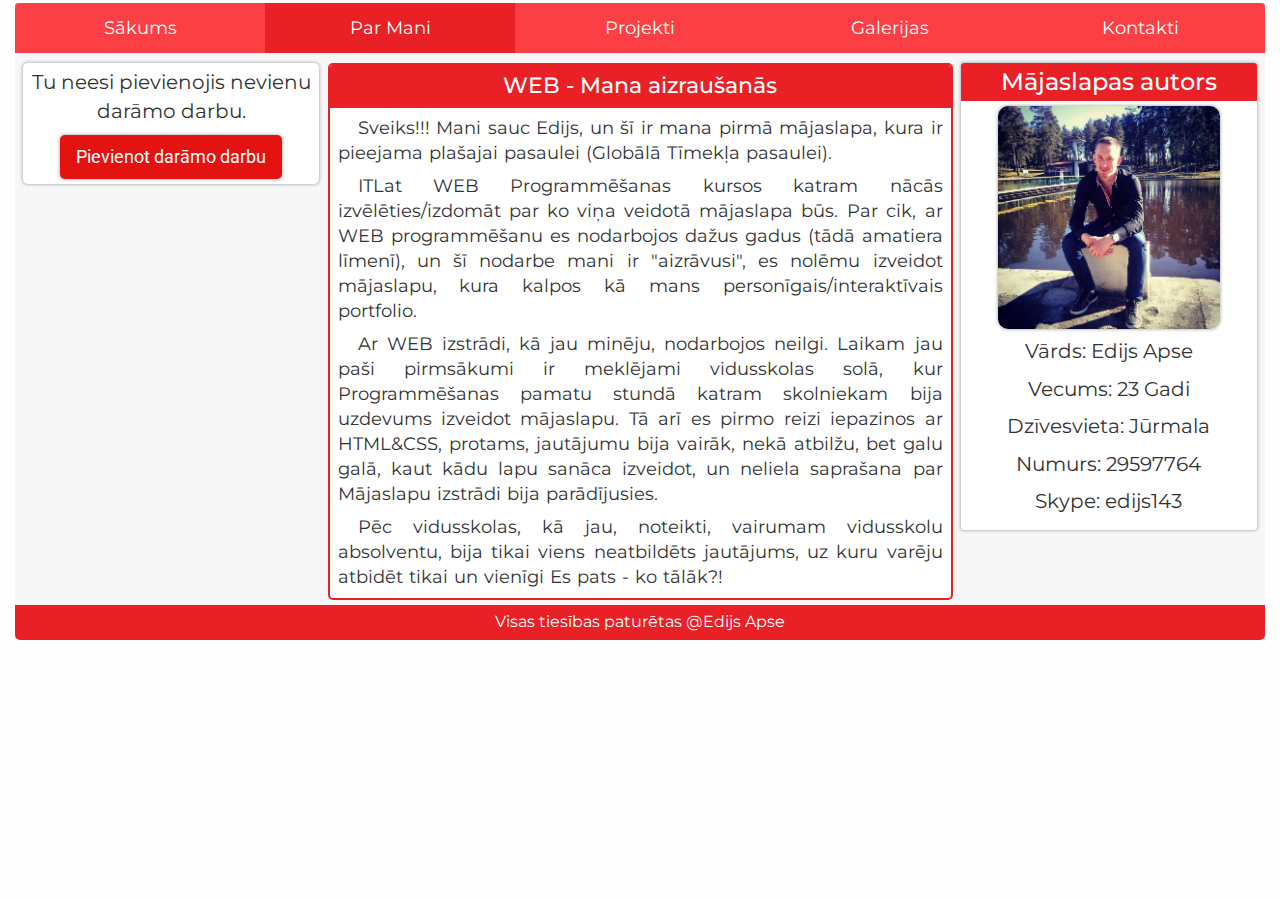
==== about.html @ 8e3dd99e "Project&About Page + Style update" ====
<!DOCTYPE html>
<html lang="en">
<head>
	<meta charset="UTF-8">
	<title>Edija Apses Workshop's</title>
	<meta  name='viewport' content='width=device-width, initial-scale=1.0, maximum-scale=1.0, user-scalable=0' />
	<link href="./css/reset.css" rel="stylesheet">
	<link href = "./libs/bootstrap/css/bootstrap.css" rel ="stylesheet">
	<script src="./libs/jQuery/jquery2.1.4.min.js"></script>
	<script src="./libs/bootstrap/js/bootstrap.js"> </script>
	<link href="./css/main.css" rel="stylesheet">
	<link href="https://fonts.googleapis.com/css?family=Montserrat|Roboto" rel="stylesheet">
</head>
<body>
	<div class="container-fluid">
		<nav class="navbar navbar-inverse">
			<div class="container-fluid">
				<div class="navbar-header">
					<button type="button" class="navbar-toggle" data-toggle="collapse" data-target="#main-menu">
						<span class="icon-bar"></span>
						<span class="icon-bar"></span>
						<span class="icon-bar"></span> 
					</button>
				</div>
				<div class="collapse navbar-collapse" id="main-menu">
					<ul class="nav navbar-nav">
						<li><a href="index.html">Sākums</a></li>
						<li class="active"><a href="about.html">Par Mani</a></li>
						<li><a href="project.html">Projekti</a></li> 
						<li><a href="#">Galerijas</a></li>
						<li ><a href="#">Kontakti</a></li> 
					</ul>
				</div>
			</div>
		</nav>
		<div class="row">
			<div class="col-md-3">
				<div class="left-sidebar">
					<p class="text-center">Tu neesi pievienojis nevienu darāmo darbu.</p>
					<button class="btn btn-primary btn-lg center-block">Pievienot darāmo darbu</button>
				</div>
			</div>
			<div class="col-md-6 main">
				<div class="section">
					<h2 class="text-center">WEB - Mana aizraušanās</h2>
                    <p>Sveiks!!! Mani sauc Edijs, un šī ir mana pirmā mājaslapa, kura ir pieejama plašajai pasaulei (Globālā Tīmekļa pasaulei).</p>
                    <p>ITLat WEB Programmēšanas kursos katram nācās izvēlēties/izdomāt par ko viņa veidotā mājaslapa būs. 
                    Par cik, ar WEB programmēšanu es nodarbojos dažus gadus (tādā amatiera līmenī), un šī nodarbe mani ir "aizrāvusi", es nolēmu izveidot mājaslapu, kura kalpos kā mans personīgais/interaktīvais portfolio.</p>
                    <p>Ar WEB izstrādi, kā jau minēju, nodarbojos neilgi. Laikam jau paši pirmsākumi ir meklējami vidusskolas solā, kur Programmēšanas pamatu stundā katram skolniekam bija uzdevums izveidot mājaslapu. 
                    Tā arī es pirmo reizi iepazinos ar HTML&CSS, protams, jautājumu bija vairāk, nekā atbilžu, bet galu galā, kaut kādu lapu sanāca izveidot, un neliela saprašana par Mājaslapu izstrādi bija parādījusies.</p>
                    <p>Pēc vidusskolas, kā jau, noteikti, vairumam vidusskolu absolventu, bija tikai viens neatbildēts jautājums, uz kuru varēju atbidēt tikai un vienīgi Es pats - ko tālāk?!</p>
				</div>
			</div>	
			<div class="col-md-3">
				<div class="right-sidebar">
					<h3 class="text-center">Mājaslapas autors</h3>
					<img class="center-block" src="img/profile_image.jpg">
					<p class="text-center">Vārds: Edijs Apse</p>
					<p>Vecums: 23 Gadi</p>
					<p>Dzīvesvieta: Jūrmala</p>
					<p>Numurs: 29597764</p>
					<p>Skype: edijs143</p>
				</div>
			</div>		
		</div>
		<div class="row footer">
			<div class="col-md-12">
				<p>Visas tiesības paturētas @Edijs Apse</p>
			</div>
		</div>
	</div> 
</body>
</html>
---- css/main.css ----
@media only screen and (max-width: 768px) {
  .navbar {
    -webkit-border-radius: 5px 5px 0px 0px;
    -moz-border-radius: 5px 5px 0px 0px;
    -ms-border-radius: 5px 5px 0px 0px;
    border-radius: 5px 5px 0px 0px;
    background-color: #EA2027;
  }
  .navbar .container-fluid .navbar-header {
    -webkit-border-radius: 5px 5px 0px 0px;
    -moz-border-radius: 5px 5px 0px 0px;
    -ms-border-radius: 5px 5px 0px 0px;
    border-radius: 5px 5px 0px 0px;
    background-color: #EA2027;
    width: 100%;
    margin: 0;
  }
  .navbar .container-fluid .navbar-header button {
    background-color: #fc3f45;
    -webkit-box-shadow: 0px 0px 3px 1px rgba(100, 100, 100, 0.4);
    -moz-box-shadow: 0px 0px 3px 1px rgba(100, 100, 100, 0.4);
    box-shadow: 0px 0px 3px 1px rgba(100, 100, 100, 0.4);
    border: none;
  }
  .navbar .container-fluid .navbar-header button span {
    height: 3px;
    width: 24px;
  }
  .navbar .container-fluid .navbar-collapse {
    width: 100%;
    margin: 0;
    border: none;
  }
  .navbar .container-fluid .navbar-collapse ul {
    height: auto;
    border-radius: 0px;
  }
  .navbar .container-fluid .navbar-collapse ul li {
    border-top: 1px solid #FFF;
    width: 100%;
    background-color: #fc3f45;
  }
  .navbar .container-fluid .navbar-collapse ul li a {
    line-height: 30px;
  }
  .project {
    display: block;
    width: 70%;
    margin: 0px auto;
    float: none;
  }
}

.left-sidebar {
  width: 98%;
  margin: 0px auto;
  margin-top: 5px;
  padding: 5px;
  -webkit-box-shadow: 0px 0px 3px 1px rgba(100, 100, 100, 0.4);
  -moz-box-shadow: 0px 0px 3px 1px rgba(100, 100, 100, 0.4);
  box-shadow: 0px 0px 3px 1px rgba(100, 100, 100, 0.4);
  -webkit-border-radius: 5px;
  -moz-border-radius: 5px;
  -ms-border-radius: 5px;
  border-radius: 5px;
  background-color: #FFF;
}

.left-sidebar p {
  font-size: 20px;
  font-family: "Montserrat", sans-serif;
}

.left-sidebar button {
  font-size: 18px;
  font-family: "Roboto", sans-serif;
  background-color: #e51212;
  border: none;
  -webkit-box-shadow: 0px 0px 3px 1px rgba(100, 100, 100, 0.4);
  -moz-box-shadow: 0px 0px 3px 1px rgba(100, 100, 100, 0.4);
  box-shadow: 0px 0px 3px 1px rgba(100, 100, 100, 0.4);
  -webkit-transition: all 0.3s;
  -moz-transition: all 0.3s;
  -ms-transition: all 0.3s;
  transition: all 0.3s;
  -webkit-border-radius: 5px;
  -moz-border-radius: 5px;
  -ms-border-radius: 5px;
  border-radius: 5px;
}

.left-sidebar button:hover {
  background-color: #fc3f45;
  -webkit-transition: all 0.3s;
  -moz-transition: all 0.3s;
  -ms-transition: all 0.3s;
  transition: all 0.3s;
}

.right-sidebar {
  width: 98%;
  margin: 0px auto;
  margin-top: 5px;
  padding-bottom: 5px;
  -webkit-box-shadow: 0px 0px 3px 1px rgba(100, 100, 100, 0.4);
  -moz-box-shadow: 0px 0px 3px 1px rgba(100, 100, 100, 0.4);
  box-shadow: 0px 0px 3px 1px rgba(100, 100, 100, 0.4);
  -webkit-border-radius: 3px;
  -moz-border-radius: 3px;
  -ms-border-radius: 3px;
  border-radius: 3px;
  background-color: #FFF;
  text-align: center;
}

.right-sidebar h3 {
  margin: 0;
  padding: 2%;
  background-color: #EA2027;
  font-family: "Montserrat", sans-serif;
  color: #FFF;
  -webkit-border-radius: 3px 3px 0px 0px;
  -moz-border-radius: 3px 3px 0px 0px;
  -ms-border-radius: 3px 3px 0px 0px;
  border-radius: 3px 3px 0px 0px;
}

.right-sidebar p {
  font-family: "Montserrat", sans-serif;
  font-size: 20px;
  margin: 3%;
  padding: 0;
}

.right-sidebar img {
  display: block;
  width: 75%;
  margin: 0px auto;
  margin-top: 5px;
  margin-bottom: 5px;
  -webkit-border-radius: 10px;
  -moz-border-radius: 10px;
  -ms-border-radius: 10px;
  border-radius: 10px;
  -webkit-box-shadow: 0px 0px 3px 1px rgba(100, 100, 100, 0.4);
  -moz-box-shadow: 0px 0px 3px 1px rgba(100, 100, 100, 0.4);
  box-shadow: 0px 0px 3px 1px rgba(100, 100, 100, 0.4);
}

.navbar {
  margin: 0px;
  border: none;
  margin-top: 3px;
}

.navbar .container-fluid {
  padding: 0;
  margin: 0;
  -webkit-border-radius: 5px;
  -moz-border-radius: 5px;
  -ms-border-radius: 5px;
  border-radius: 5px;
}

.navbar .container-fluid .collapse {
  padding: 0;
}

.navbar .container-fluid .collapse ul {
  height: 50px;
  width: 100%;
  padding: 0;
  margin: 0;
  -webkit-border-radius: 5px 5px 0px 0px;
  -moz-border-radius: 5px 5px 0px 0px;
  -ms-border-radius: 5px 5px 0px 0px;
  border-radius: 5px 5px 0px 0px;
  background-color: #fc3f45;
}

.navbar .container-fluid .collapse ul .active:first-of-type a {
  -webkit-border-top-left-radius: 5px;
  -moz-border-top-left-radius: 5px;
  -ms-border-top-left-radius: 5px;
  border-top-left-radius: 5px;
}

.navbar .container-fluid .collapse ul .active:last-of-type a {
  -webkit-border-top-right-radius: 5px;
  -moz-border-top-right-radius: 5px;
  -ms-border-top-right-radius: 5px;
  border-top-right-radius: 5px;
}

.navbar .container-fluid .collapse ul .active a {
  background-color: #EA2027;
}

.navbar .container-fluid .collapse ul li {
  width: 20%;
  margin: 0;
  padding: 0;
}

.navbar .container-fluid .collapse ul li:last-of-type a {
  -webkit-border-top-right-radius: 5px;
  -moz-border-top-right-radius: 5px;
  -ms-border-top-right-radius: 5px;
  border-top-right-radius: 5px;
}

.navbar .container-fluid .collapse ul li:first-of-type a {
  -webkit-border-top-left-radius: 5px;
  -moz-border-top-left-radius: 5px;
  -ms-border-top-left-radius: 5px;
  border-top-left-radius: 5px;
}

.navbar .container-fluid .collapse ul li a {
  height: 50px;
  line-height: 20px;
  font-size: 18px;
  font-family: "Montserrat", sans-serif;
  text-align: center;
  color: #FFF;
  -webkit-transition: all 0.5s;
  -moz-transition: all 0.5s;
  -ms-transition: all 0.5s;
  transition: all 0.5s;
}

.navbar .container-fluid .collapse ul li a:hover {
  background-color: #EA2027;
  -webkit-transition: all 0.5s;
  -moz-transition: all 0.5s;
  -ms-transition: all 0.5s;
  transition: all 0.5s;
}

body {
  background-color: #fefefe;
}

body .container-fluid {
  background-color: #fefefe;
}

body .container-fluid .row {
  margin: 0;
  background-color: #f7f7f7;
}

body .container-fluid .row .col-md-3 {
  padding: 5px;
}

body .container-fluid .row .main {
  padding: 0;
  margin-top: 10px;
  margin-bottom: 5px;
  background-color: #FFF;
  -webkit-border-radius: 5px;
  -moz-border-radius: 5px;
  -ms-border-radius: 5px;
  border-radius: 5px;
}

body .container-fluid .row .main .section {
  display: inline-block;
  background-color: #FFF;
  border: 2px solid #EA2027;
  margin-bottom: 5px;
  -webkit-border-radius: 5px;
  -moz-border-radius: 5px;
  -ms-border-radius: 5px;
  border-radius: 5px;
}

body .container-fluid .row .main .section:last-child {
  margin-bottom: 0;
}

body .container-fluid .row .main .section ul {
  margin-left: 20px;
}

body .container-fluid .row .main .section ul li {
  text-align: left;
  font-size: 18px;
  line-height: 25px;
  margin-left: 20px;
  list-style-position: inside;
  list-style-type: circle;
  font-family: "Montserrat", sans-serif;
}

body .container-fluid .row .main .section h2 {
  background-color: #EA2027;
  font-family: "Montserrat", sans-serif;
  color: #FFF;
  margin: 0;
  font-size: 22px;
  padding: 1.5%;
  -webkit-border-radius: 3px 3px 0px 0px;
  -moz-border-radius: 3px 3px 0px 0px;
  -ms-border-radius: 3px 3px 0px 0px;
  border-radius: 3px 3px 0px 0px;
}

body .container-fluid .row .main .section p {
  margin: 8px;
  text-align: justify;
  word-spacing: 1px;
  text-indent: 20px;
  font-size: 18px;
  line-height: 25px;
  font-family: "Montserrat", sans-serif;
}

body .container-fluid .row .main .section .form-horizontal {
  margin: 5px;
}

body .container-fluid .row .main .section .form-horizontal .form-group {
  margin: 5px;
}

body .container-fluid .row .main .section .form-horizontal .form-group label {
  font-size: 16px;
  font-family: "Montserrat", sans-serif;
  font-weight: normal;
  margin-bottom: 0;
}

body .container-fluid .row .main .section .form-horizontal .form-group input {
  border: 2px solid #EA2027;
  font-family: "Montserrat", sans-serif;
  padding: 5px;
}

body .container-fluid .row .main .section .form-horizontal .form-group input:focus {
  box-shadow: none;
}

body .container-fluid .row .main .section .form-horizontal .form-group select {
  font-size: 14px;
  font-family: "Montserrat", sans-serif;
  border: 2px solid #EA2027;
}

body .container-fluid .row .main .section .form-horizontal .form-group select:focus {
  box-shadow: none;
}

body .container-fluid .row .main .section .form-horizontal .form-group select option {
  font-size: 18px;
  font-family: "Montserrat", sans-serif;
}

body .container-fluid .row .main .section .form-horizontal button {
  font-size: 18px;
  font-family: "Roboto", sans-serif;
  background-color: #e51212;
  border: none;
  margin-top: 10px;
  margin-bottom: 10px;
  -webkit-box-shadow: 0px 0px 3px 1px rgba(100, 100, 100, 0.4);
  -moz-box-shadow: 0px 0px 3px 1px rgba(100, 100, 100, 0.4);
  box-shadow: 0px 0px 3px 1px rgba(100, 100, 100, 0.4);
  -webkit-transition: all 0.3s;
  -moz-transition: all 0.3s;
  -ms-transition: all 0.3s;
  transition: all 0.3s;
  -webkit-border-radius: 5px;
  -moz-border-radius: 5px;
  -ms-border-radius: 5px;
  border-radius: 5px;
}

body .container-fluid .row .main .section .form-horizontal button:hover {
  background-color: #fc3f45;
  -webkit-transition: all 0.3s;
  -moz-transition: all 0.3s;
  -ms-transition: all 0.3s;
  transition: all 0.3s;
}

body .container-fluid .row .main .section .form-horizontal button:active {
  outline: none;
}

body .container-fluid .row .main .section .project {
  position: relative;
  width: 48%;
  margin: 1%;
  float: left;
  border: none;
  -webkit-box-shadow: 0px 0px 3px 1px rgba(100, 100, 100, 0.4);
  -moz-box-shadow: 0px 0px 3px 1px rgba(100, 100, 100, 0.4);
  box-shadow: 0px 0px 3px 1px rgba(100, 100, 100, 0.4);
  -webkit-border-radius: 5px 5px 0px 0px;
  -moz-border-radius: 5px 5px 0px 0px;
  -ms-border-radius: 5px 5px 0px 0px;
  border-radius: 5px 5px 0px 0px;
  padding: 0;
}

body .container-fluid .row .main .section .project h3 {
  display: block;
  font-size: 22px;
  font-family: "Montserrat", sans-serif;
  color: #FFF;
  text-align: center;
  height: auto;
  -webkit-border-radius: 5px 5px 0px 0px;
  -moz-border-radius: 5px 5px 0px 0px;
  -ms-border-radius: 5px 5px 0px 0px;
  border-radius: 5px 5px 0px 0px;
  padding: 2%;
  margin: 0;
  background-color: #fc3f45;
}

body .container-fluid .row .main .section .project img {
  display: block;
  width: 90%;
  margin: 0px auto;
  margin-top: 5px;
  margin-bottom: 5px;
  -webkit-border-radius: 10px;
  -moz-border-radius: 10px;
  -ms-border-radius: 10px;
  border-radius: 10px;
  -webkit-box-shadow: 0px 0px 3px 1px rgba(100, 100, 100, 0.4);
  -moz-box-shadow: 0px 0px 3px 1px rgba(100, 100, 100, 0.4);
  box-shadow: 0px 0px 3px 1px rgba(100, 100, 100, 0.4);
}

body .container-fluid .row .main .section p {
  word-spacing: 1px;
  font-size: 18px;
}

body .container-fluid .row .main .section ul li {
  list-style-type: disc;
}

body .container-fluid .footer {
  background-color: #EA2027;
  padding: 0.5%;
  margin: 0;
  margin-bottom: 5px;
  border-bottom-left-radius: 5px;
  border-bottom-right-radius: 5px;
}

body .container-fluid .footer p {
  padding: 0;
  margin: 0;
  text-align: center;
  font-size: 16px;
  font-family: "Montserrat", sans-serif;
  color: #FFF;
}
/*# sourceMappingURL=main.css.map */
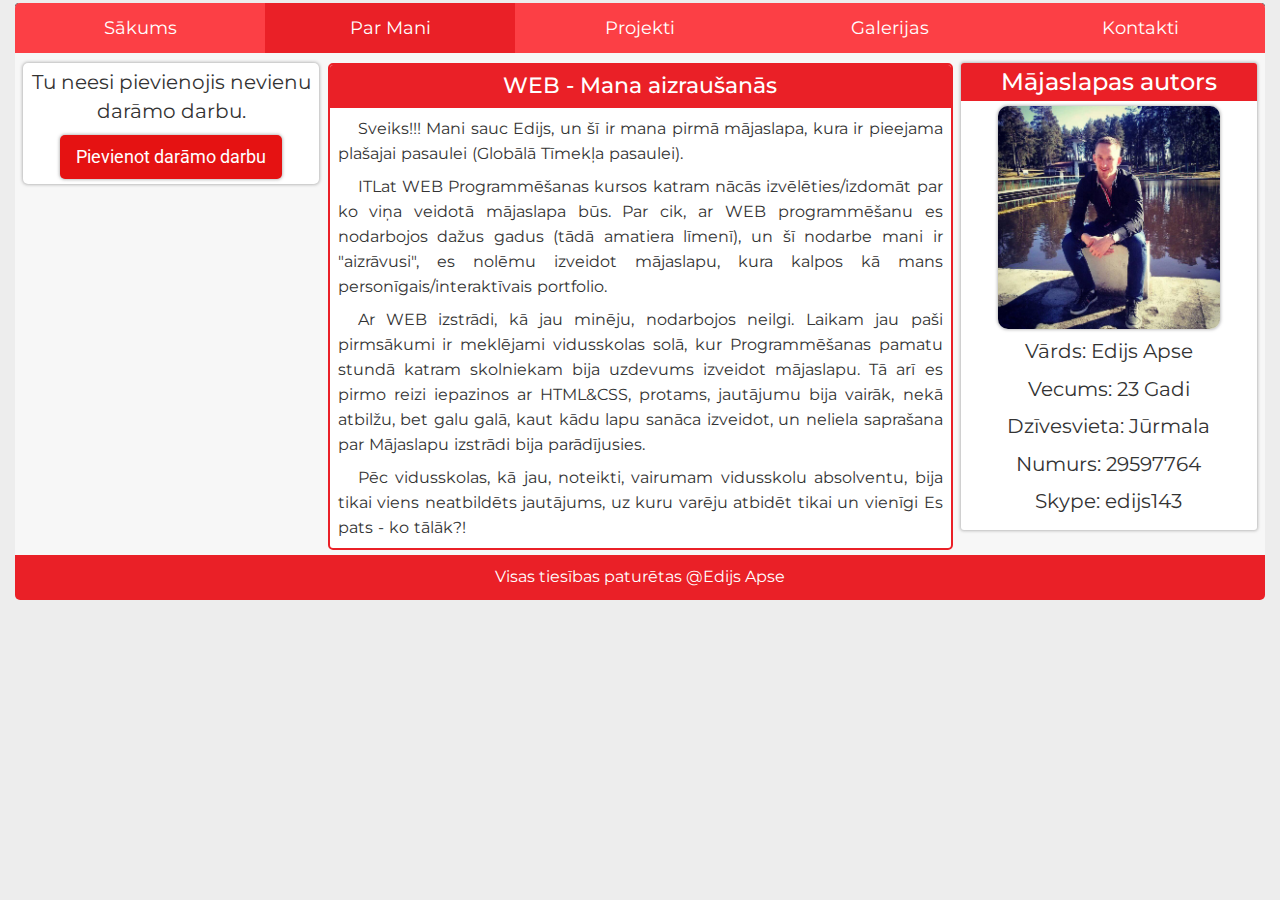
==== commit 4940d6db: "Added bootstrap classes/Fixed Bugs(Responsive)" ====
--- a/about.html
+++ b/about.html
@@ -27,20 +27,20 @@
 						<li><a href="index.html">Sākums</a></li>
 						<li class="active"><a href="about.html">Par Mani</a></li>
 						<li><a href="project.html">Projekti</a></li> 
-						<li><a href="#">Galerijas</a></li>
-						<li ><a href="#">Kontakti</a></li> 
+						<li><a href="galery.html">Galerijas</a></li>
+						<li ><a href="contact.html">Kontakti</a></li> 
 					</ul>
 				</div>
 			</div>
 		</nav>
 		<div class="row">
-			<div class="col-md-3">
+			<div class="col-xs-12 col-sm-6 col-sm-offset-3 col-md-3 col-md-offset-0 col-lg-3">
 				<div class="left-sidebar">
 					<p class="text-center">Tu neesi pievienojis nevienu darāmo darbu.</p>
 					<button class="btn btn-primary btn-lg center-block">Pievienot darāmo darbu</button>
 				</div>
 			</div>
-			<div class="col-md-6 main">
+			<div class="col-xs-12 col-sm-8 col-sm-offset-2 col-md-6 col-md-offset-0 col-lg-6 main">
 				<div class="section">
 					<h2 class="text-center">WEB - Mana aizraušanās</h2>
                     <p>Sveiks!!! Mani sauc Edijs, un šī ir mana pirmā mājaslapa, kura ir pieejama plašajai pasaulei (Globālā Tīmekļa pasaulei).</p>
@@ -51,7 +51,7 @@
                     <p>Pēc vidusskolas, kā jau, noteikti, vairumam vidusskolu absolventu, bija tikai viens neatbildēts jautājums, uz kuru varēju atbidēt tikai un vienīgi Es pats - ko tālāk?!</p>
 				</div>
 			</div>	
-			<div class="col-md-3">
+			<div class="col-xs-12 col-sm-6 col-sm-offset-3 col-md-3 col-md-offset-0 col-lg-3">
 				<div class="right-sidebar">
 					<h3 class="text-center">Mājaslapas autors</h3>
 					<img class="center-block" src="img/profile_image.jpg">
--- a/css/main.css
+++ b/css/main.css
@@ -1,4 +1,199 @@
-@media only screen and (max-width: 768px) {
+.left-sidebar {
+  width: 98%;
+  margin: 0px auto;
+  margin-top: 5px;
+  padding: 5px;
+  -webkit-box-shadow: 0px 0px 3px 1px rgba(100, 100, 100, 0.4);
+  -moz-box-shadow: 0px 0px 3px 1px rgba(100, 100, 100, 0.4);
+  box-shadow: 0px 0px 3px 1px rgba(100, 100, 100, 0.4);
+  -webkit-border-radius: 5px;
+  -moz-border-radius: 5px;
+  -ms-border-radius: 5px;
+  border-radius: 5px;
+  background-color: #FFF;
+}
+
+.left-sidebar p {
+  font-size: 20px;
+  font-family: "Montserrat", sans-serif;
+}
+
+.left-sidebar button {
+  font-size: 18px;
+  font-family: "Roboto", sans-serif;
+  background-color: #e51212;
+  border: none;
+  -webkit-box-shadow: 0px 0px 3px 1px rgba(100, 100, 100, 0.4);
+  -moz-box-shadow: 0px 0px 3px 1px rgba(100, 100, 100, 0.4);
+  box-shadow: 0px 0px 3px 1px rgba(100, 100, 100, 0.4);
+  -webkit-transition: all 0.3s;
+  -moz-transition: all 0.3s;
+  -ms-transition: all 0.3s;
+  transition: all 0.3s;
+  -webkit-border-radius: 5px;
+  -moz-border-radius: 5px;
+  -ms-border-radius: 5px;
+  border-radius: 5px;
+}
+
+.left-sidebar button:hover {
+  background-color: #fc3f45 !important;
+  -webkit-transition: all 0.3s;
+  -moz-transition: all 0.3s;
+  -ms-transition: all 0.3s;
+  transition: all 0.3s;
+}
+
+.left-sidebar button:focus {
+  outline: none !important;
+  border: none;
+  -webkit-box-shadow: 0px 0px 3px 1px rgba(100, 100, 100, 0.4);
+  -moz-box-shadow: 0px 0px 3px 1px rgba(100, 100, 100, 0.4);
+  box-shadow: 0px 0px 3px 1px rgba(100, 100, 100, 0.4);
+  background-color: #fc3f45 !important;
+}
+
+.right-sidebar {
+  width: 98%;
+  margin: 0px auto;
+  margin-top: 5px;
+  padding-bottom: 5px;
+  -webkit-box-shadow: 0px 0px 3px 1px rgba(100, 100, 100, 0.4);
+  -moz-box-shadow: 0px 0px 3px 1px rgba(100, 100, 100, 0.4);
+  box-shadow: 0px 0px 3px 1px rgba(100, 100, 100, 0.4);
+  -webkit-border-radius: 3px;
+  -moz-border-radius: 3px;
+  -ms-border-radius: 3px;
+  border-radius: 3px;
+  background-color: #FFF;
+  text-align: center;
+}
+
+.right-sidebar h3 {
+  margin: 0;
+  padding: 2%;
+  background-color: #EA2027;
+  font-family: "Montserrat", sans-serif;
+  color: #FFF;
+  -webkit-border-radius: 3px 3px 0px 0px;
+  -moz-border-radius: 3px 3px 0px 0px;
+  -ms-border-radius: 3px 3px 0px 0px;
+  border-radius: 3px 3px 0px 0px;
+}
+
+.right-sidebar p {
+  font-family: "Montserrat", sans-serif;
+  font-size: 20px;
+  margin: 3%;
+  padding: 0;
+}
+
+.right-sidebar img {
+  display: block;
+  width: 75%;
+  margin: 0px auto;
+  margin-top: 5px;
+  margin-bottom: 5px;
+  -webkit-border-radius: 10px;
+  -moz-border-radius: 10px;
+  -ms-border-radius: 10px;
+  border-radius: 10px;
+  -webkit-box-shadow: 0px 0px 3px 1px rgba(100, 100, 100, 0.4);
+  -moz-box-shadow: 0px 0px 3px 1px rgba(100, 100, 100, 0.4);
+  box-shadow: 0px 0px 3px 1px rgba(100, 100, 100, 0.4);
+}
+
+.navbar {
+  margin: 0px;
+  border: none;
+  margin-top: 3px;
+}
+
+.navbar .container-fluid {
+  padding: 0;
+  margin: 0;
+  -webkit-border-radius: 5px;
+  -moz-border-radius: 5px;
+  -ms-border-radius: 5px;
+  border-radius: 5px;
+}
+
+.navbar .container-fluid .collapse, .navbar .container-fluid .in, .navbar .container-fluid .navbar-collapse {
+  padding: 0;
+}
+
+.navbar .container-fluid .collapse ul, .navbar .container-fluid .in ul, .navbar .container-fluid .navbar-collapse ul {
+  height: 50px;
+  width: 100%;
+  padding: 0;
+  margin: 0;
+  -webkit-border-radius: 5px 5px 0px 0px;
+  -moz-border-radius: 5px 5px 0px 0px;
+  -ms-border-radius: 5px 5px 0px 0px;
+  border-radius: 5px 5px 0px 0px;
+  background-color: #fc3f45;
+}
+
+.navbar .container-fluid .collapse ul .active:first-of-type a, .navbar .container-fluid .in ul .active:first-of-type a, .navbar .container-fluid .navbar-collapse ul .active:first-of-type a {
+  -webkit-border-top-left-radius: 5px;
+  -moz-border-top-left-radius: 5px;
+  -ms-border-top-left-radius: 5px;
+  border-top-left-radius: 5px;
+}
+
+.navbar .container-fluid .collapse ul .active:last-of-type a, .navbar .container-fluid .in ul .active:last-of-type a, .navbar .container-fluid .navbar-collapse ul .active:last-of-type a {
+  -webkit-border-top-right-radius: 5px;
+  -moz-border-top-right-radius: 5px;
+  -ms-border-top-right-radius: 5px;
+  border-top-right-radius: 5px;
+}
+
+.navbar .container-fluid .collapse ul .active a, .navbar .container-fluid .in ul .active a, .navbar .container-fluid .navbar-collapse ul .active a {
+  background-color: #EA2027 !important;
+}
+
+.navbar .container-fluid .collapse ul li, .navbar .container-fluid .in ul li, .navbar .container-fluid .navbar-collapse ul li {
+  width: 20%;
+  margin: 0;
+  padding: 0;
+}
+
+.navbar .container-fluid .collapse ul li:last-of-type a, .navbar .container-fluid .in ul li:last-of-type a, .navbar .container-fluid .navbar-collapse ul li:last-of-type a {
+  -webkit-border-top-right-radius: 5px;
+  -moz-border-top-right-radius: 5px;
+  -ms-border-top-right-radius: 5px;
+  border-top-right-radius: 5px;
+}
+
+.navbar .container-fluid .collapse ul li:first-of-type a, .navbar .container-fluid .in ul li:first-of-type a, .navbar .container-fluid .navbar-collapse ul li:first-of-type a {
+  -webkit-border-top-left-radius: 5px;
+  -moz-border-top-left-radius: 5px;
+  -ms-border-top-left-radius: 5px;
+  border-top-left-radius: 5px;
+}
+
+.navbar .container-fluid .collapse ul li a, .navbar .container-fluid .in ul li a, .navbar .container-fluid .navbar-collapse ul li a {
+  height: 50px;
+  line-height: 20px;
+  font-size: 18px;
+  font-family: "Montserrat", sans-serif;
+  text-align: center;
+  color: #FFF;
+  -webkit-transition: all 0.5s;
+  -moz-transition: all 0.5s;
+  -ms-transition: all 0.5s;
+  transition: all 0.5s;
+}
+
+.navbar .container-fluid .collapse ul li a:hover, .navbar .container-fluid .in ul li a:hover, .navbar .container-fluid .navbar-collapse ul li a:hover {
+  background-color: #EA2027;
+  -webkit-transition: all 0.5s;
+  -moz-transition: all 0.5s;
+  -ms-transition: all 0.5s;
+  transition: all 0.5s;
+}
+
+@media only screen and (max-width: 769px) {
   .navbar {
     -webkit-border-radius: 5px 5px 0px 0px;
     -moz-border-radius: 5px 5px 0px 0px;
@@ -44,205 +239,63 @@
     line-height: 30px;
   }
   .project {
+    display: block !important;
+    width: 90% !important;
+    margin: 0px auto !important;
+    margin-top: 5px !important;
+    margin-bottom: 5px !important;
+    float: none !important;
+    clear: both;
+  }
+  .images {
     display: block;
-    width: 70%;
-    margin: 0px auto;
-    float: none;
-  }
-}
-
-.left-sidebar {
-  width: 98%;
-  margin: 0px auto;
-  margin-top: 5px;
-  padding: 5px;
-  -webkit-box-shadow: 0px 0px 3px 1px rgba(100, 100, 100, 0.4);
-  -moz-box-shadow: 0px 0px 3px 1px rgba(100, 100, 100, 0.4);
-  box-shadow: 0px 0px 3px 1px rgba(100, 100, 100, 0.4);
-  -webkit-border-radius: 5px;
-  -moz-border-radius: 5px;
-  -ms-border-radius: 5px;
-  border-radius: 5px;
-  background-color: #FFF;
-}
-
-.left-sidebar p {
-  font-size: 20px;
-  font-family: "Montserrat", sans-serif;
-}
-
-.left-sidebar button {
-  font-size: 18px;
-  font-family: "Roboto", sans-serif;
-  background-color: #e51212;
-  border: none;
-  -webkit-box-shadow: 0px 0px 3px 1px rgba(100, 100, 100, 0.4);
-  -moz-box-shadow: 0px 0px 3px 1px rgba(100, 100, 100, 0.4);
-  box-shadow: 0px 0px 3px 1px rgba(100, 100, 100, 0.4);
-  -webkit-transition: all 0.3s;
-  -moz-transition: all 0.3s;
-  -ms-transition: all 0.3s;
-  transition: all 0.3s;
-  -webkit-border-radius: 5px;
-  -moz-border-radius: 5px;
-  -ms-border-radius: 5px;
-  border-radius: 5px;
-}
-
-.left-sidebar button:hover {
-  background-color: #fc3f45;
-  -webkit-transition: all 0.3s;
-  -moz-transition: all 0.3s;
-  -ms-transition: all 0.3s;
-  transition: all 0.3s;
-}
-
-.right-sidebar {
-  width: 98%;
-  margin: 0px auto;
-  margin-top: 5px;
-  padding-bottom: 5px;
-  -webkit-box-shadow: 0px 0px 3px 1px rgba(100, 100, 100, 0.4);
-  -moz-box-shadow: 0px 0px 3px 1px rgba(100, 100, 100, 0.4);
-  box-shadow: 0px 0px 3px 1px rgba(100, 100, 100, 0.4);
-  -webkit-border-radius: 3px;
-  -moz-border-radius: 3px;
-  -ms-border-radius: 3px;
-  border-radius: 3px;
-  background-color: #FFF;
-  text-align: center;
-}
-
-.right-sidebar h3 {
-  margin: 0;
-  padding: 2%;
-  background-color: #EA2027;
-  font-family: "Montserrat", sans-serif;
-  color: #FFF;
-  -webkit-border-radius: 3px 3px 0px 0px;
-  -moz-border-radius: 3px 3px 0px 0px;
-  -ms-border-radius: 3px 3px 0px 0px;
-  border-radius: 3px 3px 0px 0px;
-}
-
-.right-sidebar p {
-  font-family: "Montserrat", sans-serif;
-  font-size: 20px;
-  margin: 3%;
-  padding: 0;
-}
-
-.right-sidebar img {
-  display: block;
-  width: 75%;
-  margin: 0px auto;
-  margin-top: 5px;
-  margin-bottom: 5px;
-  -webkit-border-radius: 10px;
-  -moz-border-radius: 10px;
-  -ms-border-radius: 10px;
-  border-radius: 10px;
-  -webkit-box-shadow: 0px 0px 3px 1px rgba(100, 100, 100, 0.4);
-  -moz-box-shadow: 0px 0px 3px 1px rgba(100, 100, 100, 0.4);
-  box-shadow: 0px 0px 3px 1px rgba(100, 100, 100, 0.4);
-}
-
-.navbar {
-  margin: 0px;
-  border: none;
-  margin-top: 3px;
-}
-
-.navbar .container-fluid {
-  padding: 0;
-  margin: 0;
-  -webkit-border-radius: 5px;
-  -moz-border-radius: 5px;
-  -ms-border-radius: 5px;
-  border-radius: 5px;
-}
-
-.navbar .container-fluid .collapse {
-  padding: 0;
-}
-
-.navbar .container-fluid .collapse ul {
-  height: 50px;
-  width: 100%;
-  padding: 0;
-  margin: 0;
-  -webkit-border-radius: 5px 5px 0px 0px;
-  -moz-border-radius: 5px 5px 0px 0px;
-  -ms-border-radius: 5px 5px 0px 0px;
-  border-radius: 5px 5px 0px 0px;
-  background-color: #fc3f45;
-}
-
-.navbar .container-fluid .collapse ul .active:first-of-type a {
-  -webkit-border-top-left-radius: 5px;
-  -moz-border-top-left-radius: 5px;
-  -ms-border-top-left-radius: 5px;
-  border-top-left-radius: 5px;
-}
-
-.navbar .container-fluid .collapse ul .active:last-of-type a {
-  -webkit-border-top-right-radius: 5px;
-  -moz-border-top-right-radius: 5px;
-  -ms-border-top-right-radius: 5px;
-  border-top-right-radius: 5px;
-}
-
-.navbar .container-fluid .collapse ul .active a {
-  background-color: #EA2027;
-}
-
-.navbar .container-fluid .collapse ul li {
-  width: 20%;
-  margin: 0;
-  padding: 0;
-}
-
-.navbar .container-fluid .collapse ul li:last-of-type a {
-  -webkit-border-top-right-radius: 5px;
-  -moz-border-top-right-radius: 5px;
-  -ms-border-top-right-radius: 5px;
-  border-top-right-radius: 5px;
-}
-
-.navbar .container-fluid .collapse ul li:first-of-type a {
-  -webkit-border-top-left-radius: 5px;
-  -moz-border-top-left-radius: 5px;
-  -ms-border-top-left-radius: 5px;
-  border-top-left-radius: 5px;
-}
-
-.navbar .container-fluid .collapse ul li a {
-  height: 50px;
-  line-height: 20px;
-  font-size: 18px;
-  font-family: "Montserrat", sans-serif;
-  text-align: center;
-  color: #FFF;
-  -webkit-transition: all 0.5s;
-  -moz-transition: all 0.5s;
-  -ms-transition: all 0.5s;
-  transition: all 0.5s;
-}
-
-.navbar .container-fluid .collapse ul li a:hover {
-  background-color: #EA2027;
-  -webkit-transition: all 0.5s;
-  -moz-transition: all 0.5s;
-  -ms-transition: all 0.5s;
-  transition: all 0.5s;
+    width: 98%;
+    margin: 1%;
+  }
+  .images img {
+    width: 31% !important;
+    height: 200px !important;
+  }
+  .video-container {
+    width: 98% !important;
+    margin: 1%;
+  }
+  .video-container .video {
+    width: 48% !important;
+    height: 200px !important;
+    margin: 1% !important;
+  }
+  .video-container .video iframe {
+    display: block !important;
+    height: 200px;
+  }
+  .social .social-icon a img {
+    filter: blur(0px) grayscale(0%) !important;
+  }
+}
+
+@media only screen and (max-width: 600px) {
+  .images img {
+    width: 47% !important;
+  }
+}
+
+@media only screen and (max-width: 400px) {
+  .images img {
+    width: 96% !important;
+    height: 250px !important;
+  }
+  .video-container .video {
+    width: 98% !important;
+  }
 }
 
 body {
-  background-color: #fefefe;
+  background-color: #ededed;
 }
 
 body .container-fluid {
-  background-color: #fefefe;
+  background-color: #ededed;
 }
 
 body .container-fluid .row {
@@ -265,36 +318,17 @@
   border-radius: 5px;
 }
 
-body .container-fluid .row .main .section {
-  display: inline-block;
-  background-color: #FFF;
+body .container-fluid .row .main .galery {
+  width: 100%;
   border: 2px solid #EA2027;
-  margin-bottom: 5px;
-  -webkit-border-radius: 5px;
-  -moz-border-radius: 5px;
-  -ms-border-radius: 5px;
-  border-radius: 5px;
-}
-
-body .container-fluid .row .main .section:last-child {
-  margin-bottom: 0;
-}
-
-body .container-fluid .row .main .section ul {
-  margin-left: 20px;
-}
-
-body .container-fluid .row .main .section ul li {
-  text-align: left;
-  font-size: 18px;
-  line-height: 25px;
-  margin-left: 20px;
-  list-style-position: inside;
-  list-style-type: circle;
-  font-family: "Montserrat", sans-serif;
-}
-
-body .container-fluid .row .main .section h2 {
+  -webkit-border-radius: 5px;
+  -moz-border-radius: 5px;
+  -ms-border-radius: 5px;
+  border-radius: 5px;
+  margin-bottom: 5px;
+}
+
+body .container-fluid .row .main .galery h2 {
   background-color: #EA2027;
   font-family: "Montserrat", sans-serif;
   color: #FFF;
@@ -307,17 +341,169 @@
   border-radius: 3px 3px 0px 0px;
 }
 
+body .container-fluid .row .main .galery .images {
+  width: 100%;
+  display: inline-block;
+}
+
+body .container-fluid .row .main .galery .images img {
+  min-height: 130px;
+  height: auto;
+  width: 23%;
+  margin: 1%;
+  float: left;
+  -webkit-border-radius: 10px;
+  -moz-border-radius: 10px;
+  -ms-border-radius: 10px;
+  border-radius: 10px;
+  -webkit-box-shadow: 0px 0px 3px 1px rgba(100, 100, 100, 0.4);
+  -moz-box-shadow: 0px 0px 3px 1px rgba(100, 100, 100, 0.4);
+  box-shadow: 0px 0px 3px 1px rgba(100, 100, 100, 0.4);
+}
+
+body .container-fluid .row .main .galery .video-container {
+  width: 100%;
+  display: inline-block;
+}
+
+body .container-fluid .row .main .galery .video-container .video {
+  width: 31%;
+  margin: 1%;
+  float: left;
+  -webkit-border-radius: 5px;
+  -moz-border-radius: 5px;
+  -ms-border-radius: 5px;
+  border-radius: 5px;
+  -webkit-box-shadow: 0px 0px 3px 1px rgba(100, 100, 100, 0.4);
+  -moz-box-shadow: 0px 0px 3px 1px rgba(100, 100, 100, 0.4);
+  box-shadow: 0px 0px 3px 1px rgba(100, 100, 100, 0.4);
+  cursor: pointer;
+  -webkit-transition: all 0.3s;
+  -moz-transition: all 0.3s;
+  -ms-transition: all 0.3s;
+  transition: all 0.3s;
+}
+
+body .container-fluid .row .main .galery .video-container .video iframe {
+  display: block;
+  width: 100%;
+  border-radius: inherit;
+}
+
+body .container-fluid .row .main .section {
+  display: block;
+  background-color: #FFF;
+  border: 2px solid #EA2027;
+  margin-bottom: 5px;
+  -webkit-border-radius: 5px;
+  -moz-border-radius: 5px;
+  -ms-border-radius: 5px;
+  border-radius: 5px;
+}
+
+body .container-fluid .row .main .section:last-child {
+  margin-bottom: 0;
+}
+
+body .container-fluid .row .main .section ul {
+  margin-left: 20px;
+}
+
+body .container-fluid .row .main .section ul li {
+  text-align: left;
+  font-size: 16px;
+  line-height: 25px;
+  margin-left: 20px;
+  list-style-position: inside;
+  list-style-type: circle;
+  font-family: "Montserrat", sans-serif;
+}
+
+body .container-fluid .row .main .section h2 {
+  background-color: #EA2027;
+  font-family: "Montserrat", sans-serif;
+  color: #FFF;
+  margin: 0;
+  font-size: 22px;
+  text-align: center;
+  padding: 1.5%;
+  -webkit-border-radius: 3px 3px 0px 0px;
+  -moz-border-radius: 3px 3px 0px 0px;
+  -ms-border-radius: 3px 3px 0px 0px;
+  border-radius: 3px 3px 0px 0px;
+}
+
 body .container-fluid .row .main .section p {
   margin: 8px;
   text-align: justify;
   word-spacing: 1px;
   text-indent: 20px;
-  font-size: 18px;
+  font-size: 16px;
   line-height: 25px;
   font-family: "Montserrat", sans-serif;
 }
 
+body .container-fluid .row .main .section p.contact {
+  font-size: 20px;
+  margin: 20px 0 20px 20px;
+  text-align: left;
+}
+
+body .container-fluid .row .main .section .social {
+  position: relative;
+  width: 95%;
+  display: table;
+  -webkit-border-radius: 5px;
+  -moz-border-radius: 5px;
+  -ms-border-radius: 5px;
+  border-radius: 5px;
+  margin: 0px auto;
+  margin-bottom: 5px;
+  background-color: #FFF;
+  border: 1px solid #fc3f45;
+}
+
+body .container-fluid .row .main .section .social h2 {
+  display: block;
+  font-size: 20px;
+  font-family: "Montserrat", sans-serif;
+  padding: 2%;
+  background-color: #fc3f45;
+  color: #FFF;
+}
+
+body .container-fluid .row .main .section .social .social-icon {
+  position: relative;
+  display: inline-block;
+  width: 29%;
+  margin: 2%;
+}
+
+body .container-fluid .row .main .section .social .social-icon a {
+  display: block;
+  height: auto;
+}
+
+body .container-fluid .row .main .section .social .social-icon a img {
+  width: 100%;
+  height: 100%;
+  filter: blur(3px) grayscale(100%);
+  -webkit-transition: all 0.3s;
+  -moz-transition: all 0.3s;
+  -ms-transition: all 0.3s;
+  transition: all 0.3s;
+}
+
+body .container-fluid .row .main .section .social .social-icon a img:hover {
+  filter: blur(0.5px) grayscale(0%);
+  -webkit-transition: all 0.3s;
+  -moz-transition: all 0.3s;
+  -ms-transition: all 0.3s;
+  transition: all 0.3s;
+}
+
 body .container-fluid .row .main .section .form-horizontal {
+  display: block;
   margin: 5px;
 }
 
@@ -385,11 +571,22 @@
   transition: all 0.3s;
 }
 
-body .container-fluid .row .main .section .form-horizontal button:active {
+body .container-fluid .row .main .section .form-horizontal button:focus {
   outline: none;
 }
 
-body .container-fluid .row .main .section .project {
+body .container-fluid .row .main .project-container {
+  display: inline-block;
+  background-color: #FFF;
+  border: 2px solid #EA2027;
+  margin-bottom: 5px;
+  -webkit-border-radius: 5px;
+  -moz-border-radius: 5px;
+  -ms-border-radius: 5px;
+  border-radius: 5px;
+}
+
+body .container-fluid .row .main .project-container .project {
   position: relative;
   width: 48%;
   margin: 1%;
@@ -405,7 +602,7 @@
   padding: 0;
 }
 
-body .container-fluid .row .main .section .project h3 {
+body .container-fluid .row .main .project-container .project h3 {
   display: block;
   font-size: 22px;
   font-family: "Montserrat", sans-serif;
@@ -421,7 +618,7 @@
   background-color: #fc3f45;
 }
 
-body .container-fluid .row .main .section .project img {
+body .container-fluid .row .main .project-container .project img {
   display: block;
   width: 90%;
   margin: 0px auto;
@@ -436,12 +633,7 @@
   box-shadow: 0px 0px 3px 1px rgba(100, 100, 100, 0.4);
 }
 
-body .container-fluid .row .main .section p {
-  word-spacing: 1px;
-  font-size: 18px;
-}
-
-body .container-fluid .row .main .section ul li {
+body .container-fluid .row .main .project-container ul li {
   list-style-type: disc;
 }
 
@@ -455,7 +647,7 @@
 }
 
 body .container-fluid .footer p {
-  padding: 0;
+  padding: 5px;
   margin: 0;
   text-align: center;
   font-size: 16px;
